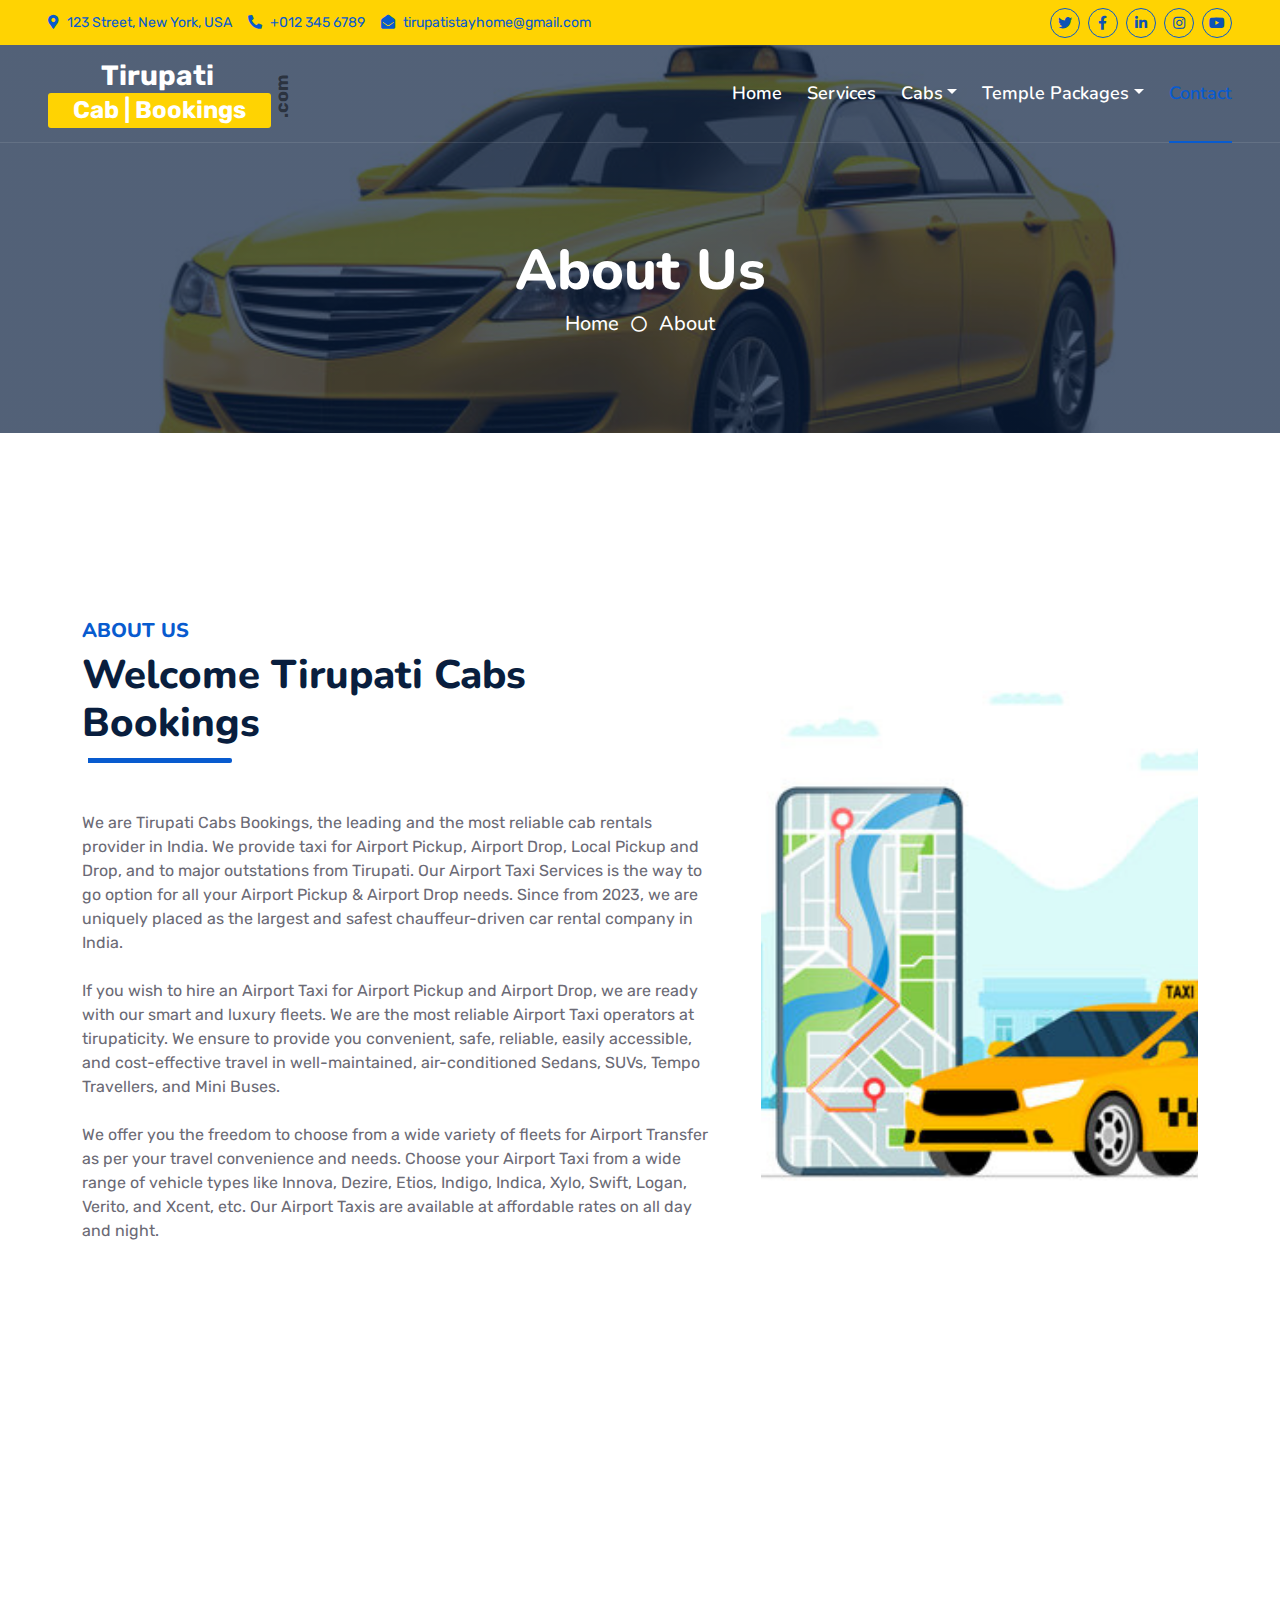
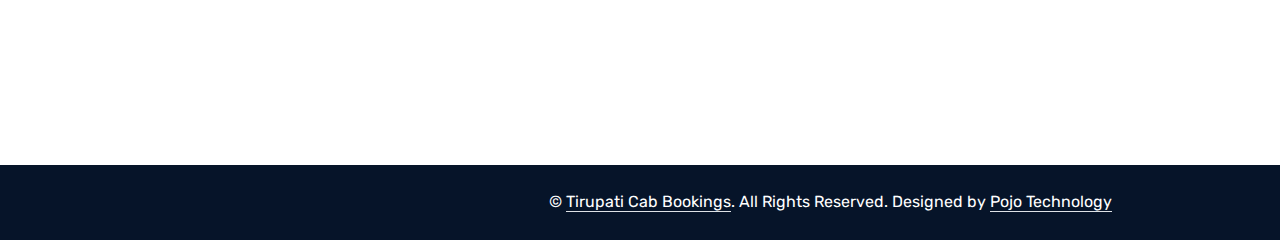
==== about.html @ 2f3bb203 "Initial comt" ====
<!DOCTYPE html>
<html lang="en">

<head>
    <meta charset="utf-8">
    <title>Tirupati Cab Bookings</title>
    <meta content="width=device-width, initial-scale=1.0" name="viewport">
    <meta content="Free HTML Templates" name="keywords">
    <meta content="Free HTML Templates" name="description">

    <!-- Favicon -->
    <link href="img/favicon.ico" rel="icon">

    <!-- Google Web Fonts -->
    <link rel="preconnect" href="https://fonts.googleapis.com">
    <link rel="preconnect" href="https://fonts.gstatic.com" crossorigin>
    <link href="https://fonts.googleapis.com/css2?family=Nunito:wght@400;600;700;800&family=Rubik:wght@400;500;600;700&display=swap" rel="stylesheet">

    <!-- Icon Font Stylesheet -->
    <link href="https://cdnjs.cloudflare.com/ajax/libs/font-awesome/5.10.0/css/all.min.css" rel="stylesheet">
    <link href="https://cdn.jsdelivr.net/npm/bootstrap-icons@1.4.1/font/bootstrap-icons.css" rel="stylesheet">

    <!-- Libraries Stylesheet -->
    <link href="lib/owlcarousel/assets/owl.carousel.min.css" rel="stylesheet">
    <link href="lib/animate/animate.min.css" rel="stylesheet">

    <!-- Customized Bootstrap Stylesheet -->
    <link href="css/bootstrap.min.css" rel="stylesheet">

    <!-- Template Stylesheet -->
    <link href="css/style.css" rel="stylesheet">
    <link href="css/custom.css" rel="stylesheet">

</head>

<body>
    <!-- Spinner Start -->
    <div id="spinner" class="show bg-white position-fixed translate-middle w-100 vh-100 top-50 start-50 d-flex align-items-center justify-content-center">
        <div class="spinner"></div>
    </div>
    <!-- Spinner End -->


    <!-- Topbar Start -->
    <div class="container-fluid bg-dark px-5 d-none d-lg-block">
        <div class="row gx-0">
            <div class="col-lg-8 text-center text-lg-start mb-2 mb-lg-0">
                <div class="d-inline-flex align-items-center" style="height: 45px;">
                    <small class="me-3 text-light"><i class="fa fa-map-marker-alt me-2"></i>123 Street, New York, USA</small>
                    <small class="me-3 text-light"><i class="fa fa-phone-alt me-2"></i>+012 345 6789</small>
                    <small class="text-light"><i class="fa fa-envelope-open me-2"></i>tirupatistayhome@gmail.com</small>
                </div>
            </div>
            <div class="col-lg-4 text-center text-lg-end">
                <div class="d-inline-flex align-items-center" style="height: 45px;">
                    <a class="btn btn-sm btn-outline-light btn-sm-square rounded-circle me-2" href=""><i class="fab fa-twitter fw-normal"></i></a>
                    <a class="btn btn-sm btn-outline-light btn-sm-square rounded-circle me-2" href=""><i class="fab fa-facebook-f fw-normal"></i></a>
                    <a class="btn btn-sm btn-outline-light btn-sm-square rounded-circle me-2" href=""><i class="fab fa-linkedin-in fw-normal"></i></a>
                    <a class="btn btn-sm btn-outline-light btn-sm-square rounded-circle me-2" href=""><i class="fab fa-instagram fw-normal"></i></a>
                    <a class="btn btn-sm btn-outline-light btn-sm-square rounded-circle" href=""><i class="fab fa-youtube fw-normal"></i></a>
                </div>
            </div>
        </div>
    </div>
    <!-- Topbar End -->


    <!-- Navbar Start -->
    <div class="container-fluid position-relative p-0">
        <nav class="navbar navbar-expand-lg navbar-dark px-5 py-3 py-lg-0">
            <a href="index.html" class="navbar-brand p-0">
                <div class="logo">
                    <div class="logo-text">
                        <span class="main-text">Tirupati</span>
                        <div class="sub-text">
                            <span class="box">Cab | Bookings</span>
                        </div>
                    </div>
                    <div class="dot">.com</div>
                </div>
                
            </a>
            <button class="navbar-toggler" type="button" data-bs-toggle="collapse" data-bs-target="#navbarCollapse">
                <span class="fa fa-bars"></span>
            </button>
            <div class="collapse navbar-collapse" id="navbarCollapse">
                <div class="navbar-nav ms-auto py-0">
                    <a href="index.html" class="nav-item nav-link">Home</a>
                    <!-- <a href="about.html" class="nav-item nav-link">About</a> -->
                    <a href="service.html" class="nav-item nav-link">Services</a>
                   <div class="nav-item dropdown">
                        <a href="#" class="nav-link dropdown-toggle" data-bs-toggle="dropdown">Cabs</a>
                        <div class="dropdown-menu m-0">
                            <a href="blog.html" class="dropdown-item">Tirupati Airport</a>
                            <a href="detail.html" class="dropdown-item">Pick and Drop</a>
                        </div>
                    </div>
                    <div class="nav-item dropdown">
                        <a href="#" class="nav-link dropdown-toggle" data-bs-toggle="dropdown">Temple Packages</a>
                        <div class="dropdown-menu m-0">
                           <a href="price.html" class="dropdown-item">Tirupati-to-Vellore-Taxi</a>
                            <a href="team.html" class="dropdown-item">Tirupati-to-Kanchipuram-Cabs</a>
                            <a href="testimonial.html" class="dropdown-item"> Tirupati-to-Kanipakam</a>
                            <a href="quote.html" class="dropdown-item">  Srikalahasti-Temple-Rahuketu-Pooja</a>
                            <a href="quote.html" class="dropdown-item">   Famous-Temples-Near-Tirupati</a>
                        </div>
                    </div>
                    <a href="contact.html" class="nav-item nav-link active">Contact</a>
                </div>

            </div>
        </nav>

        <div class="container-fluid bg-primary py-5 bg-header" style="margin-bottom: 90px;">
            <div class="row py-5">
                <div class="col-12 pt-lg-5 mt-lg-5 text-center">
                    <h1 class="display-4 text-white animated zoomIn">About Us</h1>
                    <a href="" class="h5 text-white">Home</a>
                    <i class="far fa-circle text-white px-2"></i>
                    <a href="" class="h5 text-white">About</a>
                </div>
            </div>
        </div>
    </div>
    <!-- Navbar End -->


    <!-- Full Screen Search Start -->
    <div class="modal fade" id="searchModal" tabindex="-1">
        <div class="modal-dialog modal-fullscreen">
            <div class="modal-content" style="background: rgba(9, 30, 62, .7);">
                <div class="modal-header border-0">
                    <button type="button" class="btn bg-white btn-close" data-bs-dismiss="modal" aria-label="Close"></button>
                </div>
                <div class="modal-body d-flex align-items-center justify-content-center">
                    <div class="input-group" style="max-width: 600px;">
                        <input type="text" class="form-control bg-transparent border-primary p-3" placeholder="Type search keyword">
                        <button class="btn btn-primary px-4"><i class="bi bi-search"></i></button>
                    </div>
                </div>
            </div>
        </div>
    </div>
    <!-- Full Screen Search End -->


    <!-- About Start -->
    <div class="container-fluid py-5 wow fadeInUp" data-wow-delay="0.1s">
        <div class="container py-5">
            <div class="row g-5">
                <div class="col-lg-7">
                    <div class="section-title position-relative pb-3 mb-5">
                        <h5 class="fw-bold text-primary text-uppercase">About Us</h5>
                        <h1 class="mb-0">Welcome  Tirupati Cabs Bookings </h1>
                    </div>
                    <p class="mb-4">We are Tirupati Cabs Bookings, the leading and the most reliable cab rentals provider in India. We provide taxi for Airport Pickup, Airport Drop, Local Pickup and Drop, and to major outstations from Tirupati. Our Airport Taxi Services is the way to go option for all your Airport Pickup & Airport Drop needs. Since from 2023, we are uniquely placed as the largest and safest chauffeur-driven car rental company in India.</p>
                    <p class="mb-4">If you wish to hire an Airport Taxi for Airport Pickup  and Airport Drop, we are ready with our smart and luxury fleets. We are the most reliable Airport Taxi operators at tirupaticity. We ensure to provide you convenient, safe, reliable, easily accessible, and cost-effective travel in well-maintained, air-conditioned  Sedans, SUVs, Tempo Travellers, and Mini Buses. </p>
                    <p class="mb-4"> We offer you the freedom to choose from a wide variety of fleets for Airport Transfer as per your travel convenience and needs. Choose your Airport Taxi from a wide range of vehicle types like Innova, Dezire, Etios, Indigo, Indica, Xylo, Swift, Logan, Verito, and Xcent, etc. Our Airport Taxis are available at affordable rates on all day and night.</p>

                    <!-- <div class="row g-0 mb-3">
                        <div class="col-sm-6 wow zoomIn" data-wow-delay="0.2s">
                            <h5 class="mb-3"><i class="fa fa-check text-primary me-3"></i>Award Winning</h5>
                            <h5 class="mb-3"><i class="fa fa-check text-primary me-3"></i>Professional Staff</h5>
                        </div>
                        <div class="col-sm-6 wow zoomIn" data-wow-delay="0.4s">
                            <h5 class="mb-3"><i class="fa fa-check text-primary me-3"></i>24/7 Support</h5>
                            <h5 class="mb-3"><i class="fa fa-check text-primary me-3"></i>Fair Prices</h5>
                        </div>
                    </div>
                    <div class="d-flex align-items-center mb-4 wow fadeIn" data-wow-delay="0.6s">
                        <div class="bg-primary d-flex align-items-center justify-content-center rounded" style="width: 60px; height: 60px;">
                            <i class="fa fa-phone-alt text-white"></i>
                        </div>
                        <div class="ps-4">
                            <h5 class="mb-2">Call to ask any question</h5>
                            <h4 class="text-primary mb-0">+012 345 6789</h4>
                        </div>
                    </div> -->
                    <!-- <a href="quote.html" class="btn btn-primary py-3 px-5 mt-3 wow zoomIn" data-wow-delay="0.9s">Request A Quote</a> -->
                </div>
                <div class="col-lg-5" style="min-height: 500px;">
                    <div class="position-relative h-100">
                        <img class="position-absolute w-100 h-100 rounded wow zoomIn" data-wow-delay="0.9s" src="img/abt.jpg" style="object-fit: cover;">
                    </div>
                </div>
            </div>
        </div>
    </div>
    <!-- About End -->

    <!-- Footer Start -->
    <div class="container-fluid bg-dark text-light mt-5 wow fadeInUp" data-wow-delay="0.1s">
        <div class="container">
            <div class="row gx-5">
                <!-- <div class="col-lg-4 col-md-6 footer-about">
                    <div class="d-flex flex-column align-items-center justify-content-center text-center h-100 bg-primary p-4">
                        <a href="index.html" class="navbar-brand">
                            <h1 class="m-0 text-white"><i class="fa fa-user-tie me-2"></i>Startup</h1>
                        </a>
                        <p class="mt-3 mb-4">Lorem diam sit erat dolor elitr et, diam lorem justo amet clita stet eos sit. Elitr dolor duo lorem, elitr clita ipsum sea. Diam amet erat lorem stet eos. Diam amet et kasd eos duo.</p>
                        <form action="">
                            <div class="input-group">
                                <input type="text" class="form-control border-white p-3" placeholder="Your Email">
                                <button class="btn btn-dark">Sign Up</button>
                            </div>
                        </form>
                    </div>
                </div> -->
                <div class="col-lg-8 col-md-6">
                    <div class="row gx-5">
                        <div class="col-lg-4 col-md-12 pt-5 mb-5">
                            <div class="section-title section-title-sm position-relative pb-3 mb-4">
                                <h3 class="text-light mb-0">Get In Touch</h3>
                            </div>
                            <div class="d-flex mb-2">
                                <i class="bi bi-geo-alt text-primary me-2"></i>
                                <p class="mb-0">123 Street, New York, USA</p>
                            </div>
                            <div class="d-flex mb-2">
                                <i class="bi bi-envelope-open text-primary me-2"></i>
                                <p class="mb-0">tirupatistayhome@gmail.com</p>
                            </div>
                            <div class="d-flex mb-2">
                                <i class="bi bi-telephone text-primary me-2"></i>
                                <p class="mb-0">+012 345 67890</p>
                            </div>
                            <div class="d-flex mt-4">
                                <a class="btn btn-primary btn-square me-2" href="#"><i class="fab fa-twitter fw-normal"></i></a>
                                <a class="btn btn-primary btn-square me-2" href="#"><i class="fab fa-facebook-f fw-normal"></i></a>
                                <a class="btn btn-primary btn-square me-2" href="#"><i class="fab fa-linkedin-in fw-normal"></i></a>
                                <a class="btn btn-primary btn-square" href="#"><i class="fab fa-instagram fw-normal"></i></a>
                            </div>
                        </div>
                        <div class="col-lg-4 col-md-12 pt-0 pt-lg-5 mb-5">
                            <div class="section-title section-title-sm position-relative pb-3 mb-4">
                                <h3 class="text-light mb-0">Quick Links</h3>
                            </div>
                            <div class="link-animated d-flex flex-column justify-content-start">
                                <a class="text-light mb-2" href="#"><i class="bi bi-arrow-right text-primary me-2"></i>Home</a>
                                <a class="text-light mb-2" href="#"><i class="bi bi-arrow-right text-primary me-2"></i>About Us</a>
                                <a class="text-light mb-2" href="#"><i class="bi bi-arrow-right text-primary me-2"></i>Our Services</a>
                                <a class="text-light mb-2" href="#"><i class="bi bi-arrow-right text-primary me-2"></i>Meet The Team</a>
                                <a class="text-light mb-2" href="#"><i class="bi bi-arrow-right text-primary me-2"></i>Latest Blog</a>
                                <a class="text-light" href="#"><i class="bi bi-arrow-right text-primary me-2"></i>Contact Us</a>
                            </div>
                        </div>
                        <div class="col-lg-4 col-md-12 pt-0 pt-lg-5 mb-5">
                            <div class="section-title section-title-sm position-relative pb-3 mb-4">
                                <h3 class="text-light mb-0">Popular Links</h3>
                            </div>
                            <div class="link-animated d-flex flex-column justify-content-start">
                                <a class="text-light mb-2" href="#"><i class="bi bi-arrow-right text-primary me-2"></i>Home</a>
                                <a class="text-light mb-2" href="#"><i class="bi bi-arrow-right text-primary me-2"></i>About Us</a>
                                <a class="text-light mb-2" href="#"><i class="bi bi-arrow-right text-primary me-2"></i>Our Services</a>
                                <a class="text-light mb-2" href="#"><i class="bi bi-arrow-right text-primary me-2"></i>Meet The Team</a>
                                <a class="text-light mb-2" href="#"><i class="bi bi-arrow-right text-primary me-2"></i>Latest Blog</a>
                                <a class="text-light" href="#"><i class="bi bi-arrow-right text-primary me-2"></i>Contact Us</a>
                            </div>
                        </div>
                    </div>
                </div>
            </div>
        </div>
    </div>
    <div class="container-fluid text-white" style="background: #061429;">
        <div class="container text-center">
            <div class="row justify-content-end">
                <div class="col-lg-8 col-md-6">
                    <div class="d-flex align-items-center justify-content-center" style="height: 75px;">
                        <p class="mb-0">&copy; <a class="text-white border-bottom" href="#">Tirupati Cab Bookings</a>. All Rights Reserved. 
						
						<!--/*** This template is free as long as you keep the footer author’s credit link/attribution link/backlink. If you'd like to use the template without the footer author’s credit link/attribution link/backlink, you can purchase the Credit Removal License from "https://htmlcodex.com/credit-removal". Thank you for your support. ***/-->
						Designed by <a class="text-white border-bottom" href="https://pojotechnology.com/">Pojo Technology</a></p>
                    </div>
                </div>
            </div>
        </div>
    </div>
    <!-- Footer End -->


    <!-- Back to Top -->
    <a href="#" class="btn btn-lg btn-primary btn-lg-square rounded back-to-top"><i class="bi bi-arrow-up"></i></a>


    <!-- JavaScript Libraries -->
    <script src="https://code.jquery.com/jquery-3.4.1.min.js"></script>
    <script src="https://cdn.jsdelivr.net/npm/bootstrap@5.0.0/dist/js/bootstrap.bundle.min.js"></script>
    <script src="lib/wow/wow.min.js"></script>
    <script src="lib/easing/easing.min.js"></script>
    <script src="lib/waypoints/waypoints.min.js"></script>
    <script src="lib/counterup/counterup.min.js"></script>
    <script src="lib/owlcarousel/owl.carousel.min.js"></script>

    <!-- Template Javascript -->
    <script src="js/main.js"></script>
</body>

</html>
---- css/style.css ----
/********** Template CSS **********/
:root {
    --primary: #085bcf;
    --secondary: #34AD54;
    --light: #EEF9FF;
    --dark: #091E3E;
}


/*** Spinner ***/
.spinner {
    width: 40px;
    height: 40px;
    background: var(--primary);
    margin: 100px auto;
    -webkit-animation: sk-rotateplane 1.2s infinite ease-in-out;
    animation: sk-rotateplane 1.2s infinite ease-in-out;
}

@-webkit-keyframes sk-rotateplane {
    0% {
        -webkit-transform: perspective(120px)
    }
    50% {
        -webkit-transform: perspective(120px) rotateY(180deg)
    }
    100% {
        -webkit-transform: perspective(120px) rotateY(180deg) rotateX(180deg)
    }
}

@keyframes sk-rotateplane {
    0% {
        transform: perspective(120px) rotateX(0deg) rotateY(0deg);
        -webkit-transform: perspective(120px) rotateX(0deg) rotateY(0deg)
    }
    50% {
        transform: perspective(120px) rotateX(-180.1deg) rotateY(0deg);
        -webkit-transform: perspective(120px) rotateX(-180.1deg) rotateY(0deg)
    }
    100% {
        transform: perspective(120px) rotateX(-180deg) rotateY(-179.9deg);
        -webkit-transform: perspective(120px) rotateX(-180deg) rotateY(-179.9deg);
    }
}

#spinner {
    opacity: 0;
    visibility: hidden;
    transition: opacity .5s ease-out, visibility 0s linear .5s;
    z-index: 99999;
}

#spinner.show {
    transition: opacity .5s ease-out, visibility 0s linear 0s;
    visibility: visible;
    opacity: 1;
}


/*** Heading ***/
h1,
h2,
.fw-bold {
    font-weight: 800 !important;
}

h3,
h4,
.fw-semi-bold {
    font-weight: 700 !important;
}

h5,
h6,
.fw-medium {
    font-weight: 600 !important;
}


/*** Button ***/
.btn {
    font-family: 'Nunito', sans-serif;
    font-weight: 600;
    transition: .5s;
}

.btn-primary,
.btn-secondary {
    color: #FFFFFF;
    box-shadow: inset 0 0 0 50px transparent;
}

.btn-primary:hover {
    box-shadow: inset 0 0 0 0 var(--primary);
}

.btn-secondary:hover {
    box-shadow: inset 0 0 0 0 var(--secondary);
}

.btn-square {
    width: 36px;
    height: 36px;
}

.btn-sm-square {
    width: 30px;
    height: 30px;
}

.btn-lg-square {
    width: 48px;
    height: 48px;
}

.btn-square,
.btn-sm-square,
.btn-lg-square {
    padding-left: 0;
    padding-right: 0;
    text-align: center;
}


/*** Navbar ***/
.navbar-dark .navbar-nav .nav-link {
    font-family: 'Nunito', sans-serif;
    position: relative;
    margin-left: 25px;
    padding: 35px 0;
    color: #FFFFFF;
    font-size: 18px;
    font-weight: 600;
    outline: none;
    transition: .5s;
}

.sticky-top.navbar-dark .navbar-nav .nav-link {
    padding: 20px 0;
    color: var(--dark);
}

.navbar-dark .navbar-nav .nav-link:hover,
.navbar-dark .navbar-nav .nav-link.active {
    color: var(--primary);
}

.navbar-dark .navbar-brand h1 {
    color: #FFFFFF;
}

.navbar-dark .navbar-toggler {
    color: var(--primary) !important;
    border-color: var(--primary) !important;
}

@media (max-width: 991.98px) {
    .sticky-top.navbar-dark {
        position: relative;
        background: #FFFFFF;
    }

    .navbar-dark .navbar-nav .nav-link,
    .navbar-dark .navbar-nav .nav-link.show,
    .sticky-top.navbar-dark .navbar-nav .nav-link {
        padding: 10px 0;
        color: var(--dark);
    }

    .navbar-dark .navbar-brand h1 {
        color: var(--primary);
    }
}

@media (min-width: 992px) {
    .navbar-dark {
        position: absolute;
        width: 100%;
        top: 0;
        left: 0;
        border-bottom: 1px solid rgba(256, 256, 256, .1);
        z-index: 999;
    }
    
    .sticky-top.navbar-dark {
        position: fixed;
        background: #FFFFFF;
    }

    .navbar-dark .navbar-nav .nav-link::before {
        position: absolute;
        content: "";
        width: 0;
        height: 2px;
        bottom: -1px;
        left: 50%;
        background: #085bcf;
        transition: .5s;
    }

    .navbar-dark .navbar-nav .nav-link:hover::before,
    .navbar-dark .navbar-nav .nav-link.active::before {
        width: 100%;
        left: 0;
    }

    .navbar-dark .navbar-nav .nav-link.nav-contact::before {
        display: none;
    }

    .sticky-top.navbar-dark .navbar-brand h1 {
        color: var(--primary);
    }
}


/*** Carousel ***/
.carousel-caption {
    top: 0;
    left: 0;
    right: 0;
    bottom: 0;
    background: rgba(9, 30, 62, .7);
    z-index: 1;
}

@media (max-width: 576px) {
    .carousel-caption h5 {
        font-size: 14px;
        font-weight: 500 !important;
    }

    .carousel-caption h1 {
        font-size: 30px;
        font-weight: 600 !important;
    }
}

.carousel-control-prev,
.carousel-control-next {
    width: 10%;
}

.carousel-control-prev-icon,
.carousel-control-next-icon {
    width: 3rem;
    height: 3rem;
}


/*** Section Title ***/
.section-title::before {
    position: absolute;
    content: "";
    width: 150px;
    height: 5px;
    left: 0;
    bottom: 0;
    background: var(--primary);
    border-radius: 2px;
}

.section-title.text-center::before {
    left: 50%;
    margin-left: -75px;
}

.section-title.section-title-sm::before {
    width: 90px;
    height: 3px;
}

.section-title::after {
    position: absolute;
    content: "";
    width: 6px;
    height: 5px;
    bottom: 0px;
    background: #FFFFFF;
    -webkit-animation: section-title-run 5s infinite linear;
    animation: section-title-run 5s infinite linear;
}

.section-title.section-title-sm::after {
    width: 4px;
    height: 3px;
}

.section-title.text-center::after {
    -webkit-animation: section-title-run-center 5s infinite linear;
    animation: section-title-run-center 5s infinite linear;
}

.section-title.section-title-sm::after {
    -webkit-animation: section-title-run-sm 5s infinite linear;
    animation: section-title-run-sm 5s infinite linear;
}

@-webkit-keyframes section-title-run {
    0% {left: 0; } 50% { left : 145px; } 100% { left: 0; }
}

@-webkit-keyframes section-title-run-center {
    0% { left: 50%; margin-left: -75px; } 50% { left : 50%; margin-left: 45px; } 100% { left: 50%; margin-left: -75px; }
}

@-webkit-keyframes section-title-run-sm {
    0% {left: 0; } 50% { left : 85px; } 100% { left: 0; }
}


/*** Service ***/
.service-item {
    position: relative;
    height: 300px;
    padding: 0 30px;
    transition: .5s;
}

.service-item .service-icon {
    margin-bottom: 30px;
    width: 60px;
    height: 60px;
    display: flex;
    align-items: center;
    justify-content: center;
    background: var(--primary);
    border-radius: 2px;
    transform: rotate(-45deg);
}

.service-item .service-icon i {
    transform: rotate(45deg);
}

.service-item a.btn {
    position: absolute;
    width: 60px;
    bottom: -48px;
    left: 50%;
    margin-left: -30px;
    opacity: 0;
}

.service-item:hover a.btn {
    bottom: -24px;
    opacity: 1;
}


/*** Testimonial ***/
.testimonial-carousel .owl-dots {
    margin-top: 15px;
    display: flex;
    align-items: flex-end;
    justify-content: center;
}

.testimonial-carousel .owl-dot {
    position: relative;
    display: inline-block;
    margin: 0 5px;
    width: 15px;
    height: 15px;
    background: #DDDDDD;
    border-radius: 2px;
    transition: .5s;
}

.testimonial-carousel .owl-dot.active {
    width: 30px;
    background: var(--primary);
}

.testimonial-carousel .owl-item.center {
    position: relative;
    z-index: 1;
}

.testimonial-carousel .owl-item .testimonial-item {
    transition: .5s;
}

.testimonial-carousel .owl-item.center .testimonial-item {
    background: #FFFFFF !important;
    box-shadow: 0 0 30px #DDDDDD;
}


/*** Team ***/
.team-item {
    transition: .5s;
}

.team-social {
    position: absolute;
    width: 100%;
    height: 100%;
    top: 0;
    left: 0;
    display: flex;
    align-items: center;
    justify-content: center;
    transition: .5s;
}

.team-social a.btn {
    position: relative;
    margin: 0 3px;
    margin-top: 100px;
    opacity: 0;
}

.team-item:hover {
    box-shadow: 0 0 30px #DDDDDD;
}

.team-item:hover .team-social {
    background: rgba(9, 30, 62, .7);
}

.team-item:hover .team-social a.btn:first-child {
    opacity: 1;
    margin-top: 0;
    transition: .3s 0s;
}

.team-item:hover .team-social a.btn:nth-child(2) {
    opacity: 1;
    margin-top: 0;
    transition: .3s .05s;
}

.team-item:hover .team-social a.btn:nth-child(3) {
    opacity: 1;
    margin-top: 0;
    transition: .3s .1s;
}

.team-item:hover .team-social a.btn:nth-child(4) {
    opacity: 1;
    margin-top: 0;
    transition: .3s .15s;
}

.team-item .team-img img,
.blog-item .blog-img img  {
    transition: .5s;
}

.team-item:hover .team-img img,
.blog-item:hover .blog-img img {
    transform: scale(1.15);
}


/*** Miscellaneous ***/
@media (min-width: 991.98px) {
    .facts {
        position: relative;
        margin-top: -75px;
        z-index: 1;
    }
}

.back-to-top {
    position: fixed;
    display: none;
    right: 45px;
    bottom: 45px;
    z-index: 99;
}

.bg-header {
    background: linear-gradient(rgba(9, 30, 62, .7), rgba(9, 30, 62, .7)), url(../img/car1.jpg) center center no-repeat;
    background-size: cover;
}

.link-animated a {
    transition: .5s;
}

.link-animated a:hover {
    padding-left: 10px;
}

@media (min-width: 767.98px) {
    .footer-about {
        margin-bottom: -75px;
    }
}
---- css/custom.css ----
.nav-link.active {
    color: #085bcf !important;
}

.btn-outline-light {
    color: #0e53b6;
    border-color: #095acc;
}

.logo {
    display: flex;
    align-items: center;
    font-size: 28px;
    font-weight: bold;
    color: #000;
    text-decoration: none;
}

.main-text {
    margin-right: 5px;
    color: black;
    text-align: center;
}

.logo {
    display: flex;
    align-items: flex-start;
    font-weight: bold;
    text-decoration: none;
    position: relative;
}

.logo-text {
    display: flex;
    flex-direction: column;
    line-height: 1.2;
}

.main-text {
    font-size: 28px;
    color: white;
}

.sub-text {
    display: flex;
    align-items: center;
}

.box {
    background-color: #ffd302;
    color: white;
    padding: 3px 25px;
    border-radius: 3px;
    font-size: 24px;
}

.dot {
    font-size: 18px;
    color: #0000007e;
    position: absolute;
    right: -25px;
    /* Adjust the position */
    bottom: 10px;
    writing-mode: vertical-rl;
    /* Rotates .com vertically */
    transform: rotate(180deg);
    /* Reverses the text */
}

@media (min-width: 992px) {
    .sticky-top.navbar-dark {
        .main-text {
            font-size: 28px;
            color: black;
        }

    }
}

@media (max-width: 768px) {
    .main-text {
        color: black;
    }
}
.blog-item {
    display: flex;
    flex-direction: column;
    height: 100%;
}

.blog-img {
    height: 200px; /* Set a fixed height for images */
    overflow: hidden;
}

.blog-img img {
    width: 100%;
    height: 100%;
    object-fit: cover; /* Ensures the image covers the area without stretching */
}

.blog-item .p-4 {
    flex-grow: 1; /* Makes the text content take up the remaining space */
    display: flex;
    flex-direction: column;
    justify-content: center; /* Centers text content */
}
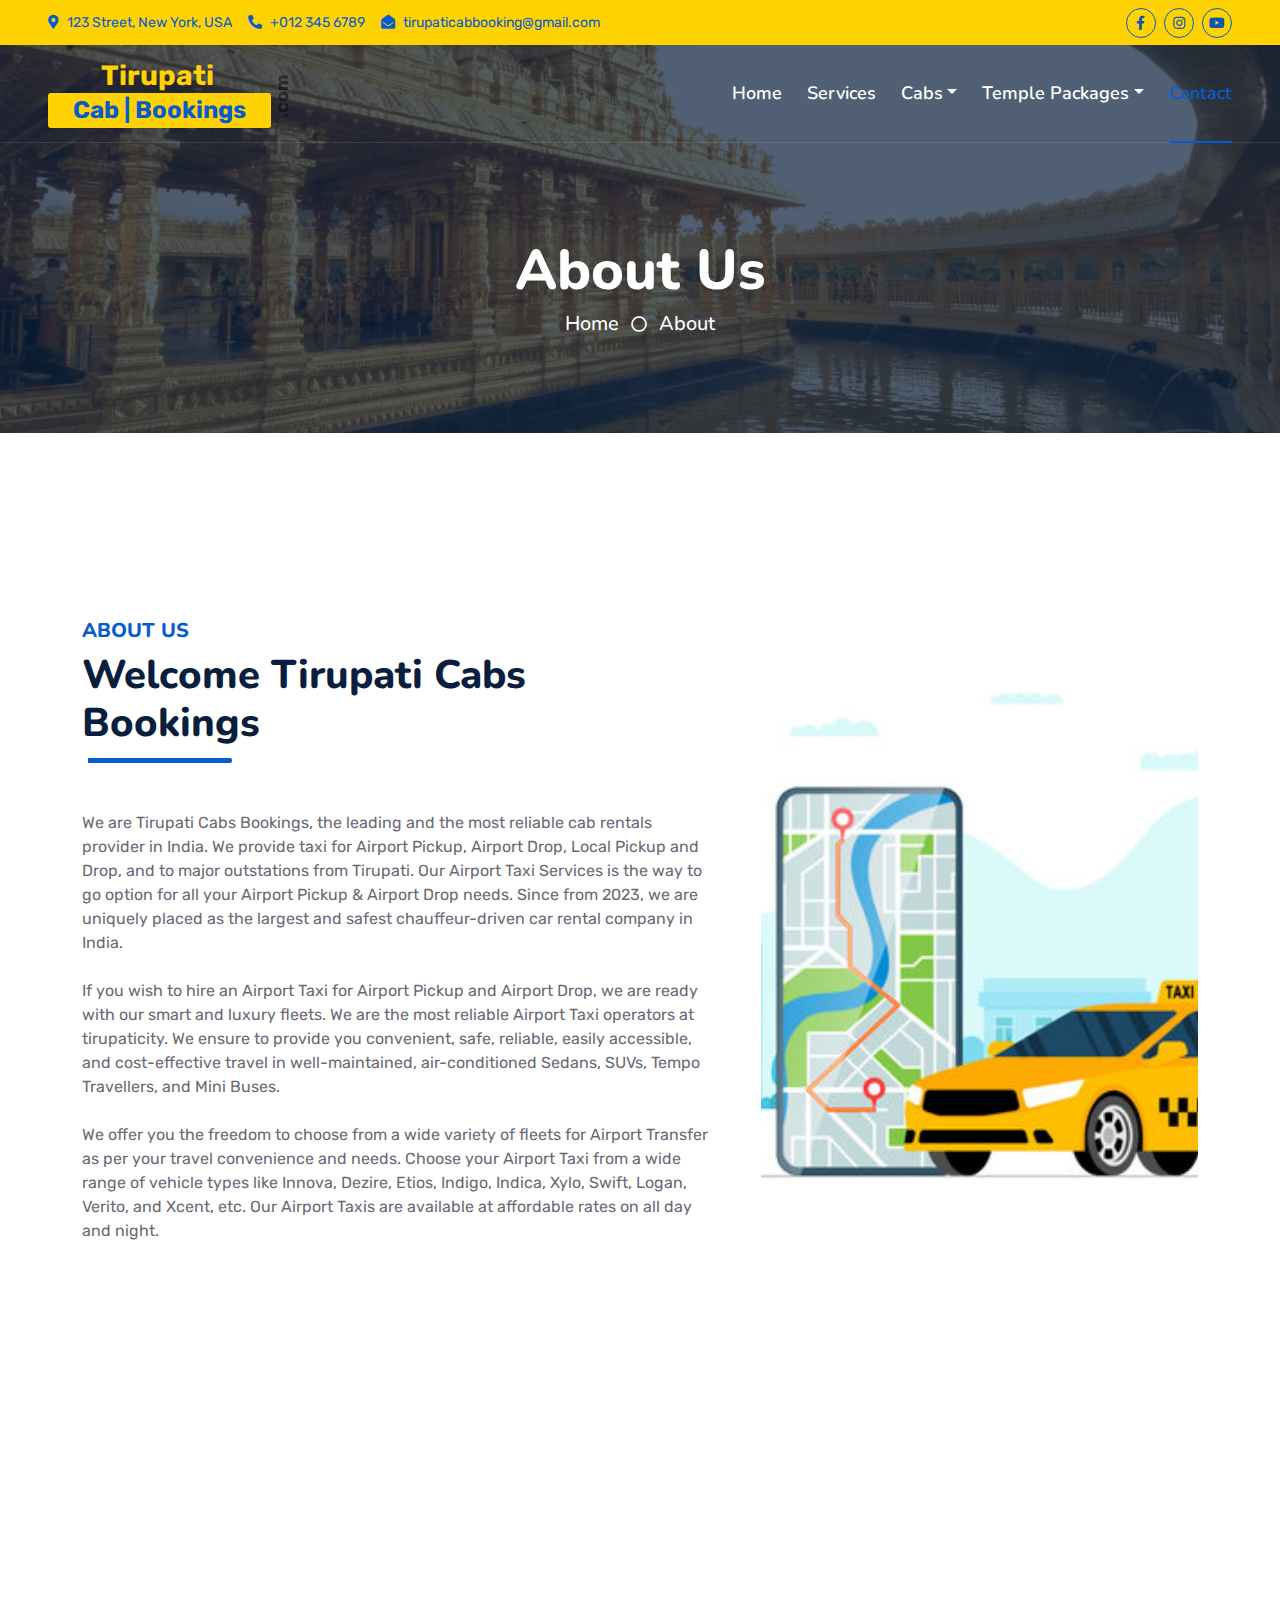
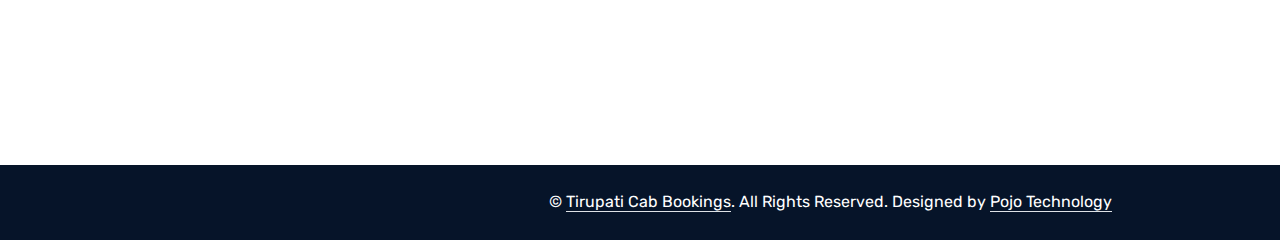
==== commit 10052689: "changes" ====
--- a/about.html
+++ b/about.html
@@ -48,14 +48,13 @@
                 <div class="d-inline-flex align-items-center" style="height: 45px;">
                     <small class="me-3 text-light"><i class="fa fa-map-marker-alt me-2"></i>123 Street, New York, USA</small>
                     <small class="me-3 text-light"><i class="fa fa-phone-alt me-2"></i>+012 345 6789</small>
-                    <small class="text-light"><i class="fa fa-envelope-open me-2"></i>tirupatistayhome@gmail.com</small>
+                    <small class="text-light"><i class="fa fa-envelope-open me-2"></i>tirupaticabbooking@gmail.com</small>
                 </div>
             </div>
             <div class="col-lg-4 text-center text-lg-end">
                 <div class="d-inline-flex align-items-center" style="height: 45px;">
-                    <a class="btn btn-sm btn-outline-light btn-sm-square rounded-circle me-2" href=""><i class="fab fa-twitter fw-normal"></i></a>
+                    <!-- <a class="btn btn-sm btn-outline-light btn-sm-square rounded-circle me-2" href=""><i class="fab fa-twitter fw-normal"></i></a> -->
                     <a class="btn btn-sm btn-outline-light btn-sm-square rounded-circle me-2" href=""><i class="fab fa-facebook-f fw-normal"></i></a>
-                    <a class="btn btn-sm btn-outline-light btn-sm-square rounded-circle me-2" href=""><i class="fab fa-linkedin-in fw-normal"></i></a>
                     <a class="btn btn-sm btn-outline-light btn-sm-square rounded-circle me-2" href=""><i class="fab fa-instagram fw-normal"></i></a>
                     <a class="btn btn-sm btn-outline-light btn-sm-square rounded-circle" href=""><i class="fab fa-youtube fw-normal"></i></a>
                 </div>
@@ -218,35 +217,21 @@
                             </div>
                             <div class="d-flex mb-2">
                                 <i class="bi bi-envelope-open text-primary me-2"></i>
-                                <p class="mb-0">tirupatistayhome@gmail.com</p>
+                                <p class="mb-0">tirupaticabbooking@gmail.com</p>
                             </div>
                             <div class="d-flex mb-2">
                                 <i class="bi bi-telephone text-primary me-2"></i>
                                 <p class="mb-0">+012 345 67890</p>
                             </div>
                             <div class="d-flex mt-4">
-                                <a class="btn btn-primary btn-square me-2" href="#"><i class="fab fa-twitter fw-normal"></i></a>
+                                <!-- <a class="btn btn-primary btn-square me-2" href="#"><i class="fab fa-twitter fw-normal"></i></a> -->
                                 <a class="btn btn-primary btn-square me-2" href="#"><i class="fab fa-facebook-f fw-normal"></i></a>
-                                <a class="btn btn-primary btn-square me-2" href="#"><i class="fab fa-linkedin-in fw-normal"></i></a>
                                 <a class="btn btn-primary btn-square" href="#"><i class="fab fa-instagram fw-normal"></i></a>
                             </div>
                         </div>
                         <div class="col-lg-4 col-md-12 pt-0 pt-lg-5 mb-5">
                             <div class="section-title section-title-sm position-relative pb-3 mb-4">
                                 <h3 class="text-light mb-0">Quick Links</h3>
-                            </div>
-                            <div class="link-animated d-flex flex-column justify-content-start">
-                                <a class="text-light mb-2" href="#"><i class="bi bi-arrow-right text-primary me-2"></i>Home</a>
-                                <a class="text-light mb-2" href="#"><i class="bi bi-arrow-right text-primary me-2"></i>About Us</a>
-                                <a class="text-light mb-2" href="#"><i class="bi bi-arrow-right text-primary me-2"></i>Our Services</a>
-                                <a class="text-light mb-2" href="#"><i class="bi bi-arrow-right text-primary me-2"></i>Meet The Team</a>
-                                <a class="text-light mb-2" href="#"><i class="bi bi-arrow-right text-primary me-2"></i>Latest Blog</a>
-                                <a class="text-light" href="#"><i class="bi bi-arrow-right text-primary me-2"></i>Contact Us</a>
-                            </div>
-                        </div>
-                        <div class="col-lg-4 col-md-12 pt-0 pt-lg-5 mb-5">
-                            <div class="section-title section-title-sm position-relative pb-3 mb-4">
-                                <h3 class="text-light mb-0">Popular Links</h3>
                             </div>
                             <div class="link-animated d-flex flex-column justify-content-start">
                                 <a class="text-light mb-2" href="#"><i class="bi bi-arrow-right text-primary me-2"></i>Home</a>
--- a/css/style.css
+++ b/css/style.css
@@ -473,7 +473,7 @@
 }
 
 .bg-header {
-    background: linear-gradient(rgba(9, 30, 62, .7), rgba(9, 30, 62, .7)), url(../img/car1.jpg) center center no-repeat;
+    background: linear-gradient(rgba(9, 30, 62, .7), rgba(9, 30, 62, .7)), url(../img/slider3.webp) center center no-repeat;
     background-size: cover;
 }
 
--- a/css/custom.css
+++ b/css/custom.css
@@ -18,7 +18,7 @@
 
 .main-text {
     margin-right: 5px;
-    color: black;
+    color: #ffd302;
     text-align: center;
 }
 
@@ -38,7 +38,7 @@
 
 .main-text {
     font-size: 28px;
-    color: white;
+    color: #ffd302;
 }
 
 .sub-text {
@@ -48,7 +48,7 @@
 
 .box {
     background-color: #ffd302;
-    color: white;
+    color: #085bcf;
     padding: 3px 25px;
     border-radius: 3px;
     font-size: 24px;
@@ -71,7 +71,7 @@
     .sticky-top.navbar-dark {
         .main-text {
             font-size: 28px;
-            color: black;
+            color: #ffd302;
         }
 
     }
@@ -79,7 +79,7 @@
 
 @media (max-width: 768px) {
     .main-text {
-        color: black;
+        color: #ffd302;
     }
 }
 .blog-item {
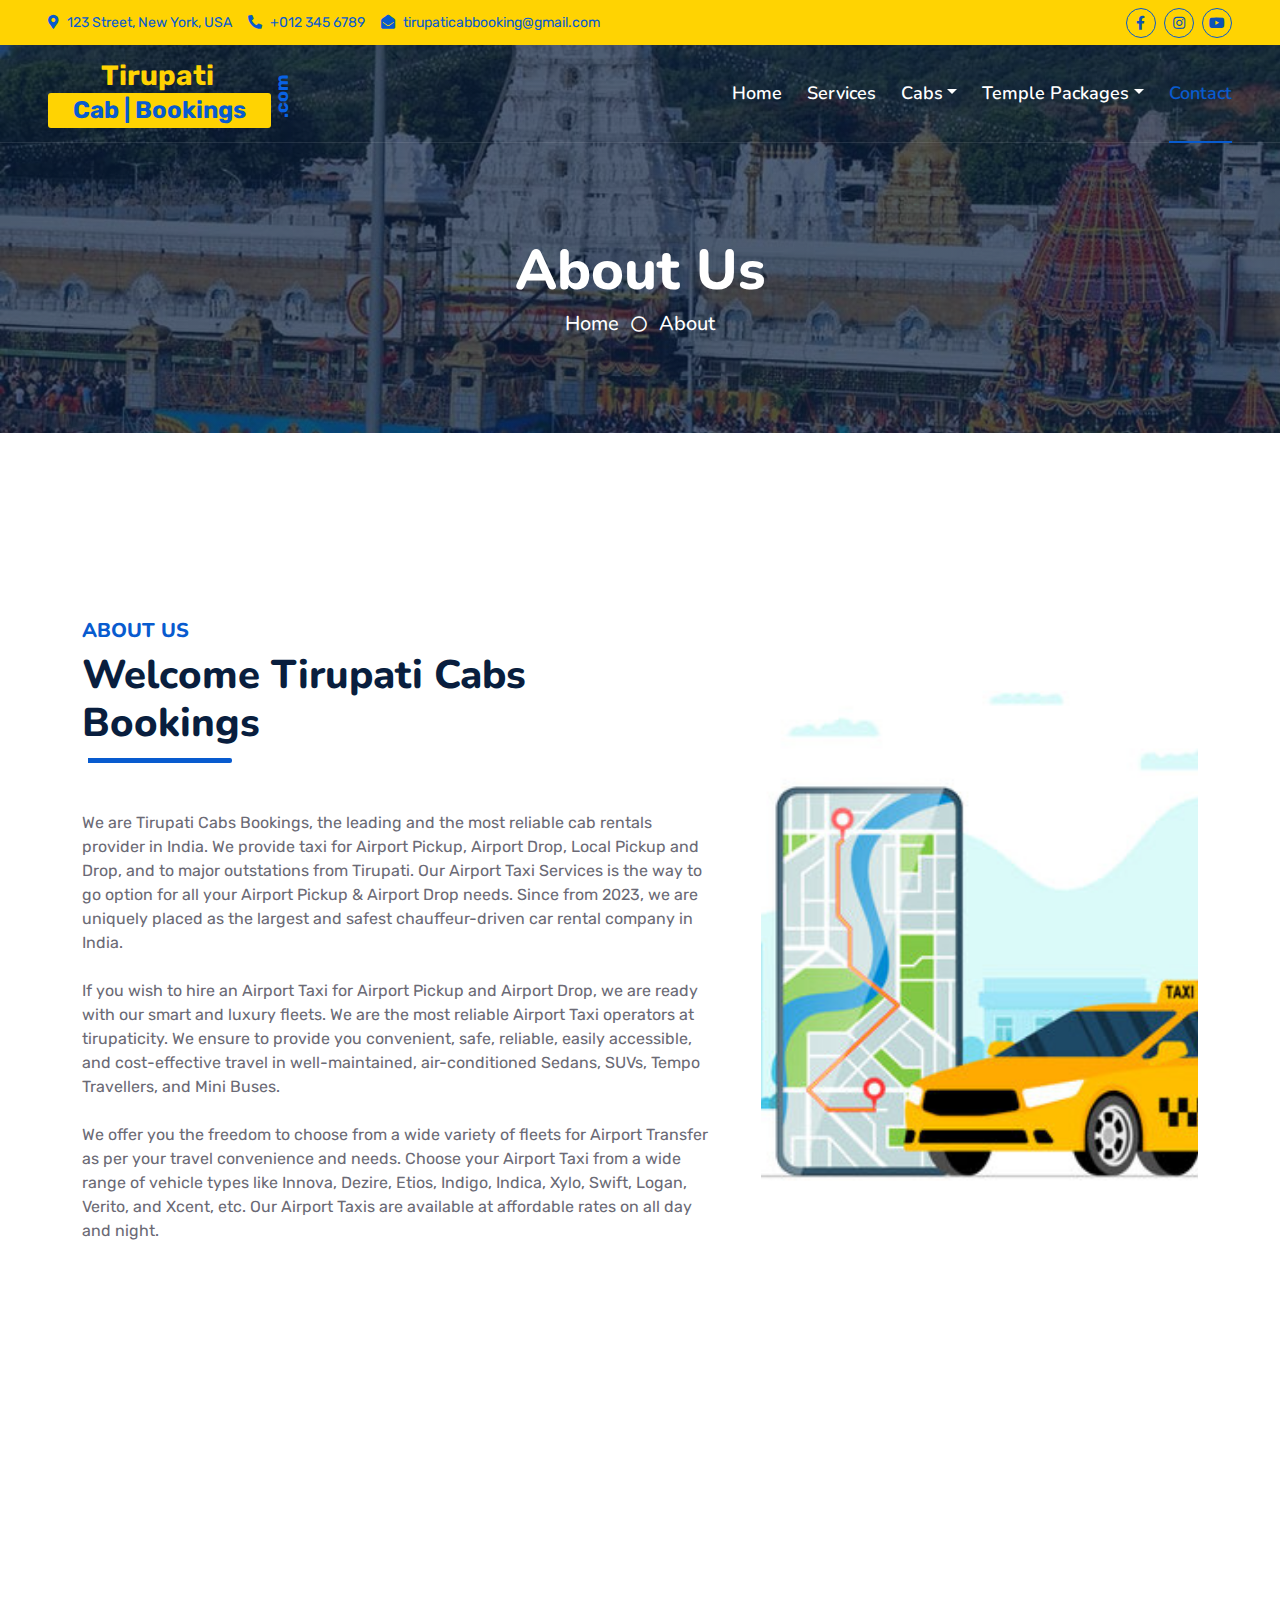
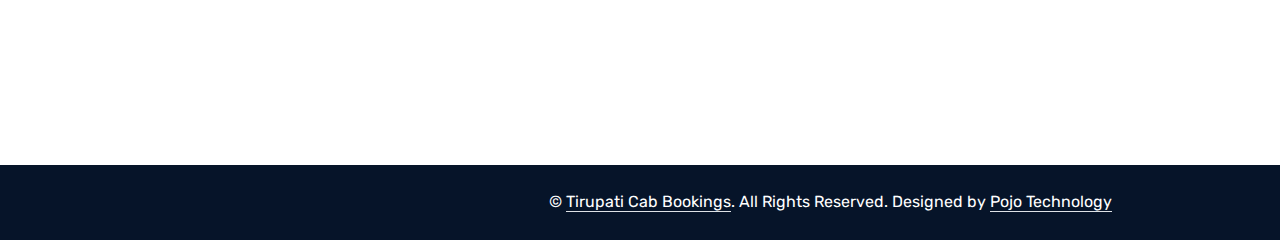
==== commit e35ba1c0: "og title added" ====
--- a/about.html
+++ b/about.html
@@ -3,7 +3,7 @@
 
 <head>
     <meta charset="utf-8">
-    <title>Tirupati Cab Bookings</title>
+    <title>Tirupati cabs | Tirupati taxi Booking | Best Cabs in Tirupati | Tirupati Cabs booking</title>
     <meta content="width=device-width, initial-scale=1.0" name="viewport">
     <meta content="Free HTML Templates" name="keywords">
     <meta content="Free HTML Templates" name="description">
--- a/css/style.css
+++ b/css/style.css
@@ -473,7 +473,7 @@
 }
 
 .bg-header {
-    background: linear-gradient(rgba(9, 30, 62, .7), rgba(9, 30, 62, .7)), url(../img/slider3.webp) center center no-repeat;
+    background: linear-gradient(rgba(9, 30, 62, .7), rgba(9, 30, 62, .7)), url(../img/banner3.jpg) center center no-repeat;
     background-size: cover;
 }
 
--- a/css/custom.css
+++ b/css/custom.css
@@ -56,7 +56,7 @@
 
 .dot {
     font-size: 18px;
-    color: #0000007e;
+    color: #0962e3;
     position: absolute;
     right: -25px;
     /* Adjust the position */
@@ -73,7 +73,6 @@
             font-size: 28px;
             color: #ffd302;
         }
-
     }
 }
 
@@ -101,7 +100,33 @@
 
 .blog-item .p-4 {
     flex-grow: 1; /* Makes the text content take up the remaining space */
-    display: flex;
+   
     flex-direction: column;
     justify-content: center; /* Centers text content */
 }
+/* floating action button whatsapp */
+.fab-whatsapp {
+    position: fixed;
+    bottom: 125px;
+    right: 50px;
+    background-color: #25d366;
+    border-radius: 50%;
+    box-shadow: 0 4px 6px rgba(0, 0, 0, 0.2);
+    z-index: 9999;
+    display: flex;
+    align-items: center;
+    justify-content: center;
+}
+
+.fab-whatsapp img {
+    width: 50px;
+    height: 50px;
+}
+
+.fab-whatsapp:hover {
+    background-color: #128c7e;
+    /* Darker green on hover */
+}
+/* .carousel-caption{
+    background: none !important;
+} */